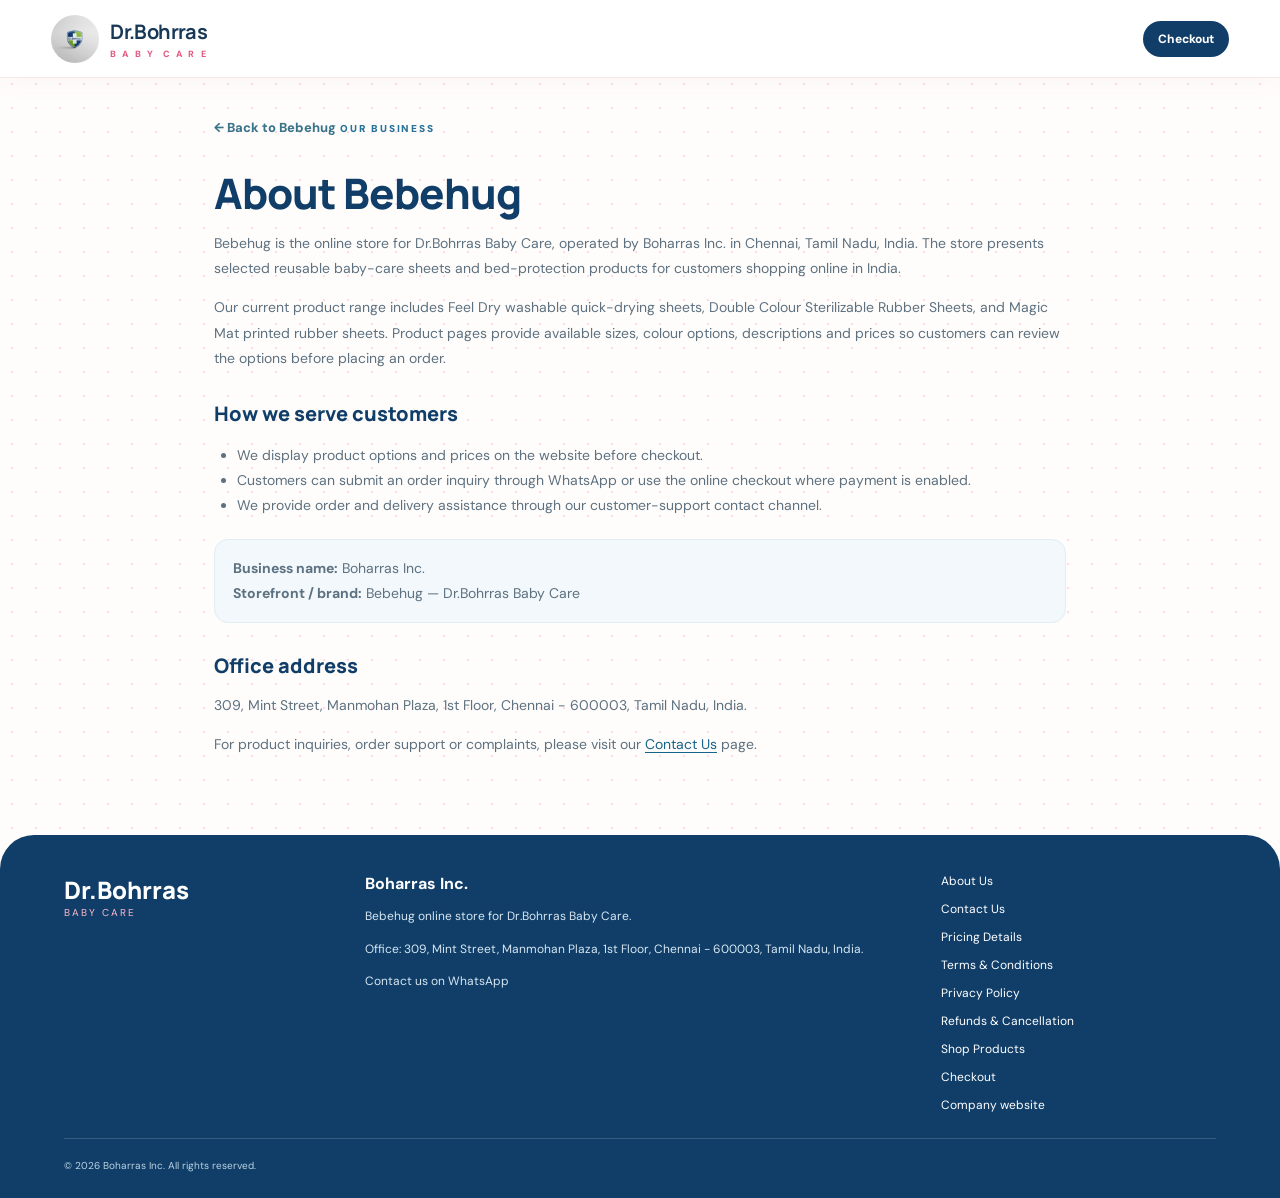
==== about-us.html @ 562676f5 "Add About Us page for Razorpay website review" ====
<!doctype html>
<html lang="en">
<head>
<meta charset="utf-8">
<meta name="viewport" content="width=device-width,initial-scale=1">
<meta name="description" content="Learn about Bebehug, the online store for Dr.Bohrras Baby Care operated by Boharras Inc. in Chennai, India.">
<title>About Us | Dr.Bohrras Baby Care</title>
<link rel="canonical" href="https://bebehug.com/about-us.html">
<link rel="stylesheet" href="styles.css">
<style>
.legal-page{max-width:980px!important;margin:0 auto!important;padding:38px clamp(18px,5vw,76px) 64px!important}
.legal-page h1{font:800 clamp(30px,4vw,42px)/1.12 Manrope,sans-serif;color:#103e68;letter-spacing:-1px;margin:12px 0 14px}
.legal-page h2{font:800 20px/1.3 Manrope,sans-serif;color:#103e68;margin:30px 0 10px}
.legal-page h3{font:700 16px/1.4 Manrope,sans-serif;color:#103e68;margin:22px 0 8px}
.legal-page p,.legal-page li{font-size:14px;line-height:1.8;color:#5d7180}
.legal-page ul,.legal-page ol{padding-left:23px}
.legal-page .legal-updated{font-size:12px;color:#748895;margin-bottom:25px}
.legal-page .legal-note{background:#f2f8fb;border:1px solid #e0eef4;border-radius:14px;padding:16px 18px;margin:20px 0}
.legal-page .legal-note p{margin:0}
.legal-page .legal-table-wrap{overflow-x:auto;margin:18px 0}
.legal-page table{border-collapse:collapse;width:100%;min-width:520px;font-size:13px}
.legal-page th,.legal-page td{border:1px solid #e1e9ee;padding:12px;text-align:left;vertical-align:top}
.legal-page th{background:#f1f8fb;color:#123d58;font-weight:800}
.legal-page a.inline-link{color:#16638b;text-decoration:underline;text-underline-offset:3px}
.legal-page .price{color:#103e68;font-weight:800;white-space:nowrap}
@media(max-width:760px){.legal-page{padding:28px 17px 44px!important}}
</style>
</head>
<body>
<header class="topbar">
  <a class="brand" href="index.html" aria-label="Bebehug home">
    <img class="brand-logo" src="assets/drbohrras-logo.png" alt="Dr.Bohrras logo" style="width:48px;height:48px;object-fit:contain;border-radius:50%;background:#fff">
    <span><strong>Dr.Bohrras</strong><small>B A B Y&nbsp; C A R E</small></span>
  </a>
  <a class="checkout-link" href="checkout.html">Checkout</a>
</header>
<main class="legal-page">
  <a class="back-link" href="index.html#shop">← Back to Bebehug</a>
  <span class="eyebrow">OUR BUSINESS</span>
<h1>About Bebehug</h1>
<p>Bebehug is the online store for Dr.Bohrras Baby Care, operated by Boharras Inc. in Chennai, Tamil Nadu, India. The store presents selected reusable baby-care sheets and bed-protection products for customers shopping online in India.</p>
<p>Our current product range includes Feel Dry washable quick-drying sheets, Double Colour Sterilizable Rubber Sheets, and Magic Mat printed rubber sheets. Product pages provide available sizes, colour options, descriptions and prices so customers can review the options before placing an order.</p>
<h2>How we serve customers</h2>
<ul>
<li>We display product options and prices on the website before checkout.</li>
<li>Customers can submit an order inquiry through WhatsApp or use the online checkout where payment is enabled.</li>
<li>We provide order and delivery assistance through our customer-support contact channel.</li>
</ul>
<div class="legal-note"><p><strong>Business name:</strong> Boharras Inc. <br><strong>Storefront / brand:</strong> Bebehug — Dr.Bohrras Baby Care</p></div>
<h2>Office address</h2>
<p>309, Mint Street, Manmohan Plaza, 1st Floor, Chennai - 600003, Tamil Nadu, India.</p>
<p>For product inquiries, order support or complaints, please visit our <a class="inline-link" href="contact-us.html">Contact Us</a> page.</p>
</main>
<footer>
  <div class="footer-brand"><strong>Dr.Bohrras</strong><span>Baby Care</span></div>
  <div>
    <b>Boharras Inc.</b>
    <p>Bebehug online store for Dr.Bohrras Baby Care.</p>
    <p>Office: 309, Mint Street, Manmohan Plaza, 1st Floor, Chennai - 600003, Tamil Nadu, India.</p>
    <p><a href="https://wa.me/919840017107" target="_blank" rel="noopener noreferrer">Contact us on WhatsApp</a></p>
  </div>
  <div class="footer-links">
    <a href="about-us.html">About Us</a>
<a href="contact-us.html">Contact Us</a>
<a href="pricing.html">Pricing Details</a>
<a href="terms-and-conditions.html">Terms &amp; Conditions</a>
<a href="privacy-policy.html">Privacy Policy</a>
<a href="refund-cancellation-policy.html">Refunds &amp; Cancellation</a>
<a href="index.html#shop">Shop Products</a>
<a href="checkout.html">Checkout</a>
    <a href="https://www.medical-disposable.com/" target="_blank" rel="noopener noreferrer">Company website</a>
  </div>
  <p class="copyright">© 2026 Boharras Inc. All rights reserved.</p>
</footer>
</body>
</html>
---- styles.css ----
@import url('https://fonts.googleapis.com/css2?family=DM+Sans:wght@400;500;600;700&family=Manrope:wght@400;500;600;700;800&display=swap');
:root{--navy:#123d58;--blue:#dff1f8;--blue2:#bfe4f1;--coral:#f3b7b0;--cream:#fff8ef;--ink:#193342;--muted:#647780;--line:#e4ebee;--white:#fff}
*{box-sizing:border-box}html{scroll-behavior:smooth}body{margin:0;color:var(--ink);font-family:"DM Sans",sans-serif;background:#fff}a{color:inherit;text-decoration:none}.topbar{height:78px;padding:0 clamp(18px,5vw,76px);display:flex;align-items:center;justify-content:space-between;border-bottom:1px solid #eaf0f2;background:#fff;position:sticky;top:0;z-index:5}.brand{display:flex;gap:10px;align-items:center}.brand-mark{width:42px;height:42px;border-radius:14px;background:var(--navy);color:white;display:grid;place-items:center;font-family:Manrope;font-weight:800}.brand strong,.brand small{display:block}.brand strong{font-family:Manrope;font-size:18px}.brand small{font-size:11px;letter-spacing:2px;text-transform:uppercase;color:var(--muted)}nav{display:flex;gap:30px;font-size:14px;color:#435b67}.cart-button{border:1px solid #d7e3e8;background:white;padding:10px 16px;border-radius:24px;color:var(--navy);font-weight:700;cursor:pointer}.cart-button span{background:var(--navy);color:#fff;border-radius:20px;padding:3px 7px;margin-left:5px}.hero{background:linear-gradient(120deg,#edf8fb 0%,#d9eff7 58%,#f8e5df 100%);padding:55px clamp(20px,7vw,100px) 44px;display:grid;grid-template-columns:1fr 1fr;align-items:center;gap:30px;min-height:475px;overflow:hidden}.eyebrow{font-size:11px;letter-spacing:2px;font-weight:800;color:#39738a}.hero h1{font:800 clamp(36px,4.5vw,60px)/1.08 Manrope;margin:18px 0;color:#153f56;letter-spacing:-2px}.hero h1 em{font-style:normal;color:#d77e7a}.hero-copy>p{font-size:16px;line-height:1.7;max-width:480px;color:#4d6875}.primary-btn{display:inline-flex;align-items:center;justify-content:center;gap:24px;background:var(--navy);color:white;padding:15px 20px;border-radius:7px;font-weight:700;border:0;cursor:pointer}.primary-btn span{font-size:20px}.hero-notes{display:flex;gap:18px;margin-top:25px;font-size:12px;color:#3f6879}.hero-art{height:350px;display:flex;align-items:center;justify-content:center}.hero-art img{width:100%;height:100%;object-fit:contain;mix-blend-mode:multiply;filter:drop-shadow(0 15px 25px #174d5c1a)}.trust-strip{display:grid;grid-template-columns:repeat(3,1fr);padding:23px clamp(20px,7vw,100px);border-bottom:1px solid var(--line);gap:20px}.trust-strip div{display:flex;flex-direction:column;gap:4px}.trust-strip b{font:700 14px Manrope}.trust-strip span{font-size:12px;color:var(--muted)}main{padding:72px clamp(18px,5vw,76px)}.section-heading{display:flex;justify-content:space-between;align-items:end;margin-bottom:28px;gap:20px}.section-heading h2,.why-panel h2{font:800 clamp(28px,3vw,38px) Manrope;letter-spacing:-1px;margin:8px 0 0;color:var(--navy)}.section-heading>p{max-width:330px;color:var(--muted);font-size:13px;line-height:1.6}.product-grid{display:grid;grid-template-columns:repeat(3,minmax(0,1fr));gap:22px}.product-card{border:1px solid var(--line);border-radius:14px;overflow:hidden;background:#fff;transition:transform .2s,box-shadow .2s}.product-card:hover{transform:translateY(-3px);box-shadow:0 12px 35px #163f5612}.product-image{height:245px;display:flex;align-items:center;justify-content:center;padding:18px}.product-image img{width:100%;height:100%;object-fit:contain;mix-blend-mode:multiply}.blue-bg{background:#e6f4f8}.peach-bg{background:#fff0e8}.cream-bg{background:#f7f2e7}.product-info{padding:20px}.product-tag{display:inline-block;background:#eef7f8;color:#31718a;border-radius:20px;padding:6px 9px;font-size:10px;font-weight:800;letter-spacing:.3px}.product-info h3{font:800 20px Manrope;margin:13px 0 7px;color:var(--navy)}.product-desc{font-size:13px;line-height:1.55;color:var(--muted);min-height:40px}.product-info label{display:block;font-size:11px;font-weight:700;color:#4b6570;margin:15px 0 6px}.product-info select{width:100%;padding:11px;border:1px solid #dce6e9;border-radius:7px;background:#fff;color:var(--ink);font:13px "DM Sans"}.price-row{margin:16px 0;display:flex;flex-direction:column;gap:4px}.price{font:800 18px Manrope;color:var(--navy)}.muted{font-size:11px;color:var(--muted);line-height:1.5}.add-btn{width:100%;border:1px solid var(--navy);border-radius:7px;background:#fff;color:var(--navy);padding:12px;font-weight:800;cursor:pointer}.add-btn:hover{background:var(--navy);color:white}.why-panel{margin:0 clamp(18px,5vw,76px) 70px;padding:38px;background:#f5fafb;border-radius:18px;display:grid;grid-template-columns:1fr 1fr;align-items:center;gap:28px}.why-panel p{max-width:450px;line-height:1.7;font-size:14px;color:var(--muted)}.mini-gallery{display:flex;gap:14px;height:180px}.mini-gallery img{width:50%;object-fit:contain;background:#fff;border-radius:10px;padding:10px}footer{padding:35px clamp(20px,5vw,76px);background:#153e54;color:#fff;display:grid;grid-template-columns:1fr 2fr 1fr;gap:25px;align-items:start}footer p{font-size:12px;line-height:1.6;color:#d4e3e9}.footer-brand strong,.footer-brand span{display:block}.footer-brand strong{font:800 22px Manrope}.footer-brand span{font-size:11px;letter-spacing:2px;text-transform:uppercase;color:#b9d8e4}.footer-links{display:flex;flex-direction:column;gap:12px;font-size:12px}.copyright{grid-column:1/-1;border-top:1px solid #ffffff2a;padding-top:18px;margin:0}.drawer-backdrop{display:none;position:fixed;inset:0;background:#102a3880;z-index:8}.cart-drawer{position:fixed;right:0;top:0;bottom:0;width:min(440px,100%);background:white;z-index:9;transform:translateX(105%);transition:transform .25s;display:flex;flex-direction:column;padding:24px}.cart-drawer.open{transform:translateX(0)}.drawer-backdrop.open{display:block}.drawer-head{display:flex;align-items:center;justify-content:space-between;border-bottom:1px solid var(--line);padding-bottom:15px}.drawer-head h2{font:800 24px Manrope;margin:0}.drawer-head button{border:0;background:transparent;font-size:22px;cursor:pointer}.cart-items{flex:1;overflow:auto;padding:15px 0}.empty-cart{color:var(--muted);font-size:14px}.cart-line{padding:13px 0;border-bottom:1px solid var(--line);display:grid;grid-template-columns:1fr auto;gap:5px}.cart-line b{font-size:13px}.cart-line small{display:block;color:var(--muted);font-size:11px;margin-top:5px}.remove-item{border:0;background:transparent;color:#a24d4d;cursor:pointer}.cart-bottom{border-top:1px solid var(--line);padding-top:15px}.cart-total{display:flex;justify-content:space-between;gap:10px;font-size:13px;margin-bottom:12px}.cart-total strong{color:var(--navy)}.full{width:100%;margin-top:12px}
@media(max-width:850px){.hero{grid-template-columns:1fr;gap:5px;padding-top:38px}.hero-art{height:260px}.product-grid{grid-template-columns:repeat(2,minmax(0,1fr))}.section-heading{align-items:start;flex-direction:column}.why-panel{grid-template-columns:1fr}.trust-strip{padding-top:18px;padding-bottom:18px}}@media(max-width:560px){.topbar{height:66px;padding:0 14px}nav{display:none}.brand strong{font-size:16px}.hero{padding:35px 20px 25px}.hero h1{font-size:39px}.hero-art{height:220px}.hero-notes{flex-wrap:wrap}.trust-strip{grid-template-columns:1fr;gap:13px}.trust-strip div{border-bottom:1px solid var(--line);padding-bottom:10px}.trust-strip div:last-child{border:0;padding-bottom:0}main{padding:48px 15px}.product-grid{grid-template-columns:1fr;gap:18px}.product-image{height:240px}.product-info{padding:18px}.why-panel{margin:0 15px 45px;padding:24px}.mini-gallery{height:140px}footer{grid-template-columns:1fr;gap:16px}.copyright{grid-column:auto}}

.magic-pair{gap:8px}.magic-pair img{width:50%;height:100%;object-fit:contain;mix-blend-mode:multiply}

/* Dr.Bohrras Baby Care — playful, premium pastel refresh */
:root{--navy:#103e68;--blue:#e3f6ff;--blue2:#bde9f8;--coral:#ff5c86;--cream:#fff7e9;--ink:#183858;--muted:#657a8d;--line:#f0e8e4;--white:#fff;--pink:#fff0f5;--mint:#e9f7ed;--yellow:#fff4c9;--lilac:#f1ecff}
body{background:#fffdfb;color:var(--ink);font-family:"DM Sans",sans-serif;background-image:radial-gradient(#ffdae4 1px,transparent 1px);background-size:24px 24px;background-attachment:fixed}
.topbar{height:78px;padding:0 clamp(16px,4vw,62px);border-bottom:1px solid #f7e9e9;background:rgba(255,255,255,.94);backdrop-filter:blur(14px);box-shadow:0 5px 24px #6d47640a}
.brand{gap:11px}.brand-mark{width:47px;height:47px;border-radius:50% 50% 45% 50%;background:#e4f6ff;color:var(--navy);border:2px solid #bfe8f7;font-size:27px;box-shadow:0 4px 0 #d5edf5}.brand strong{font-size:20px;letter-spacing:-.6px}.brand small{font-size:9px;letter-spacing:2.1px;color:#e45a81;font-weight:800;margin-top:3px}
nav{gap:clamp(12px,2.1vw,28px);font-size:12px;font-weight:700;color:#254c6e}nav a{position:relative;transition:color .2s}nav a:hover{color:#ec527c}nav a:after{content:"";height:3px;width:0;position:absolute;left:0;bottom:-10px;border-radius:10px;background:#ff7394;transition:width .2s}nav a:hover:after{width:100%}.cart-button{border:1px solid #f4d6e0;background:#fff5f8;padding:10px 14px;border-radius:24px;color:var(--navy);font-size:12px;box-shadow:0 5px 12px #e87d9b12}.cart-button span#cart-count{background:#ff5c86;color:#fff}.cart-icon{background:#fff;border-radius:50%;padding:4px;margin-right:3px}
.hero{position:relative;isolation:isolate;grid-template-columns:.92fr 1.08fr;gap:0;min-height:480px;padding:44px clamp(20px,5.5vw,82px) 35px;background:linear-gradient(110deg,#fff9ee 0%,#fff7ef 45%,#e7f8ff 100%);overflow:hidden;border-radius:0 0 42px 42px}.hero:before{content:"";position:absolute;width:440px;height:440px;border-radius:50%;background:#ffdfeb;right:-110px;top:-175px;z-index:-1;opacity:.72}.hero:after{content:"";position:absolute;width:280px;height:280px;border-radius:50%;background:#d7f4ff;left:-100px;bottom:-160px;z-index:-1}.hero-copy{position:relative;z-index:2;padding:10px 0 12px}.eyebrow{font-size:10px;letter-spacing:1.8px;font-weight:900;color:#26729a}.sparkle{color:#ffb82e;font-size:17px;margin-right:6px}.hero h1{font:800 clamp(38px,4.5vw,65px)/.99 Manrope,sans-serif;margin:20px 0 17px;color:#103e68;letter-spacing:-2.7px}.hero h1 em{font-style:normal;color:#f25483;position:relative}.hero-copy>p{font-size:15px;line-height:1.8;max-width:440px;color:#42627c}.primary-btn{background:linear-gradient(105deg,#ff5f88,#f0477a);color:white;padding:14px 21px;border-radius:30px;font-size:13px;box-shadow:0 9px 18px #f2548330;transition:transform .2s,box-shadow .2s}.primary-btn:hover{transform:translateY(-2px);box-shadow:0 12px 24px #f2548340}.primary-btn span{font-size:19px}.hero-notes{gap:18px;margin-top:23px;font-size:11px;color:#4b7189;font-weight:700}.hero-notes span{background:#ffffffb8;border:1px solid #f5e4e8;padding:8px 11px;border-radius:20px}.hero-art{height:380px;position:relative;align-self:end;overflow:visible}.hero-art img{width:115%;height:115%;object-fit:cover;object-position:center center;border-radius:42% 48% 25% 40%;mix-blend-mode:multiply;filter:drop-shadow(0 12px 22px #184c5c12);transform:translate(-2%,2%)}.hero-sticker{position:absolute;right:clamp(20px,5vw,70px);top:34px;z-index:3;background:#fff;border:2px dashed #ff8eab;border-radius:50%;width:104px;height:104px;display:flex;flex-direction:column;align-items:center;justify-content:center;text-align:center;transform:rotate(9deg);box-shadow:0 7px 20px #e879961c;color:#466b82;font-size:9px;line-height:1.4}.hero-sticker strong{font:800 13px Manrope;color:#ec4f7d}.hero-doodle{position:absolute;color:#ff8eab;pointer-events:none}.doodle-heart{font-size:36px;left:-20px;bottom:5px;transform:rotate(-16deg)}.doodle-star{font-size:35px;right:5%;top:8px;color:#ffc344}
.trust-strip{position:relative;z-index:2;margin:-1px clamp(12px,3vw,40px) 0;padding:20px clamp(16px,3vw,36px);grid-template-columns:repeat(4,minmax(0,1fr));gap:12px;background:#fff;border:1px solid #f8e9df;border-radius:28px;box-shadow:0 12px 30px #d69bad12}.trust-item{display:flex;align-items:center;gap:11px;min-width:0}.trust-icon{width:48px;height:48px;flex:0 0 48px;display:grid;place-items:center;border-radius:50%;font-size:24px;font-weight:800}.blue-icon{background:#e5f7ff;color:#1596c9}.pink-icon{background:#fff0f5;color:#f15a87}.green-icon{background:#eaf8ec;color:#37956a}.lilac-icon{background:#f1edff;color:#8062ca}.trust-item b,.trust-item small{display:block}.trust-item b{font:800 12px Manrope;color:#174a72}.trust-item small{font-size:10px;line-height:1.45;color:#718294;margin-top:4px}
main{padding:74px clamp(16px,4vw,62px) 68px}.section-heading{align-items:end;margin-bottom:30px}.section-heading h2,.why-panel h2{font:800 clamp(27px,3vw,40px)/1.13 Manrope;letter-spacing:-1.4px;margin:9px 0 0;color:#103e68}.heading-heart{color:#ff638c;font-size:.9em}.section-heading>p{font-size:12px}.product-grid{gap:22px}.product-card{border:1px solid #f3e8e8;border-radius:24px;box-shadow:0 8px 25px #193f5610;transition:transform .25s,box-shadow .25s;position:relative}.product-card:before{content:"";position:absolute;inset:0 0 auto;height:5px;z-index:1;background:#f5a5bd}.rubber-card:before{background:#78cde9}.magic-card:before{background:#b9a6ef}.product-card:hover{transform:translateY(-7px) rotate(-.25deg);box-shadow:0 18px 42px #193f561b}.product-image{height:255px;padding:20px}.cream-bg{background:linear-gradient(135deg,#fff8e8,#fff0f3)}.blue-bg{background:linear-gradient(135deg,#e5f8ff,#eaf2ff)}.peach-bg{background:linear-gradient(135deg,#fff0f5,#f3edff)}.product-image img{transition:transform .3s}.product-card:hover .product-image img{transform:scale(1.035)}.product-info{padding:22px 22px 24px}.product-tag{background:#fff0f5;color:#c74470;border-radius:18px;padding:7px 11px;font-size:9px;letter-spacing:.6px;text-transform:uppercase}.rubber-card .product-tag{background:#e8f7ff;color:#22749a}.magic-card .product-tag{background:#f2edff;color:#7157b3}.product-info h3{font:800 19px/1.25 Manrope;margin:13px 0 8px;color:#103e68;letter-spacing:-.45px}.product-desc{font-size:12px;line-height:1.7;color:#657b8d;min-height:61px}.product-info label{font-size:10px;letter-spacing:.3px;text-transform:uppercase;color:#47687e;margin:13px 0 6px}.product-info select{padding:12px;border:1px solid #e7e7ed;border-radius:12px;background:#fffdfd;color:#183858;font-size:12px;outline:none;transition:border .2s,box-shadow .2s}.product-info select:focus{border-color:#ff8eab;box-shadow:0 0 0 3px #ff8eab24}.price-row{margin:17px 0 15px;flex-direction:row;align-items:baseline;justify-content:space-between;gap:8px}.price{font:800 23px Manrope;color:#103e68}.price-row .muted{font-size:9px;text-align:right}.add-btn{border:0;border-radius:25px;background:#103e68;color:white;padding:13px;font-size:12px;box-shadow:0 6px 13px #103e681c;transition:background .2s,transform .2s}.add-btn:hover{background:#f25483;color:#fff;transform:translateY(-1px)}
.why-panel{margin:0 clamp(14px,4vw,62px) 70px;padding:clamp(24px,4vw,45px);background:linear-gradient(115deg,#f1fbff 0%,#fff5f8 100%);border:1px solid #e9f2f3;border-radius:32px;grid-template-columns:1fr 1fr;overflow:hidden;position:relative}.why-panel:after{content:"✿";position:absolute;right:43%;top:-22px;font-size:80px;color:#ffcada;opacity:.8;transform:rotate(20deg)}.why-panel h2{max-width:470px}.why-panel p{max-width:460px;font-size:13px;line-height:1.8;color:#60778b}.text-link{display:inline-flex;gap:14px;align-items:center;color:#e94e7b;font-weight:800;font-size:12px;margin-top:5px}.text-link span{font-size:20px}.promise-pills{display:flex;flex-wrap:wrap;gap:8px;margin-top:23px}.promise-pills span{font-size:10px;font-weight:700;background:#fff;border:1px solid #f4e5eb;padding:9px 12px;border-radius:20px;color:#44677d}.mini-gallery{position:relative;height:240px;align-items:center;justify-content:center}.mini-gallery img{width:42%;height:78%;object-fit:contain;background:#fff;border-radius:25px;padding:14px;box-shadow:0 12px 28px #173d5716;transform:rotate(-6deg);z-index:1}.mini-gallery img:nth-child(2){transform:rotate(7deg) translateY(12px);margin-left:-12px}.gallery-note{position:absolute;bottom:0;right:0;background:#fff3c9;color:#6b5970;border-radius:50%;width:115px;height:115px;display:grid;place-content:center;text-align:center;font-size:10px;line-height:1.6;transform:rotate(8deg);box-shadow:0 8px 20px #a98a2c12}.gallery-note b{font:800 12px Manrope;color:#d34f7a}
footer{background:#103e68;border-radius:34px 34px 0 0;padding:38px clamp(18px,5vw,76px) 24px;grid-template-columns:1fr 2fr 1fr;gap:25px}footer p{font-size:12px;line-height:1.7;color:#d6e7f2}.footer-brand strong{font:800 24px Manrope}.footer-brand span{font-size:10px;letter-spacing:2px;color:#ffb9cb}.footer-links a:hover{color:#ffb9cb}.copyright{font-size:10px;color:#bcd3e2}
.cart-drawer{border-radius:24px 0 0 24px;box-shadow:-12px 0 50px #14344c20}.drawer-head h2{color:#103e68}.cart-line{padding:16px 0}.cart-line b{color:#103e68}.remove-item{font-size:11px}.cart-total strong{font:800 17px Manrope}.full{width:100%}
@media(max-width:1050px){nav{gap:13px}nav a{font-size:11px}.hero{grid-template-columns:1fr 1fr;padding-left:30px;padding-right:30px}.hero h1{font-size:clamp(37px,4.5vw,52px)}.hero-art{height:330px}.trust-strip{grid-template-columns:repeat(2,minmax(0,1fr));row-gap:18px}.product-info{padding:18px}.product-info h3{font-size:17px}}
@media(max-width:760px){.topbar{height:70px;padding:0 16px}.brand-mark{width:41px;height:41px}.brand strong{font-size:17px}nav{display:none}.hero{grid-template-columns:1fr;padding:33px 22px 18px;min-height:0;border-radius:0 0 28px 28px}.hero-copy{padding:0}.hero h1{font-size:clamp(43px,10vw,58px);letter-spacing:-2px;margin:16px 0}.hero-copy>p{font-size:13px;max-width:500px}.hero-art{height:265px;margin-top:0;overflow:hidden;border-radius:32px}.hero-art img{width:100%;height:100%;transform:none;object-fit:cover;object-position:center 42%;border-radius:32px}.hero-sticker{width:82px;height:82px;right:18px;top:auto;bottom:210px;font-size:8px}.hero-sticker strong{font-size:11px}.hero-doodle{display:none}.trust-strip{margin:12px 12px 0;border-radius:22px;padding:17px;gap:15px}.trust-icon{width:40px;height:40px;flex-basis:40px;font-size:20px}.trust-item b{font-size:11px}.trust-item small{font-size:9px}main{padding:50px 15px}.section-heading{gap:8px}.section-heading h2{font-size:29px}.section-heading>p{margin:0}.product-grid{grid-template-columns:1fr;gap:20px;max-width:500px;margin:auto}.product-card{border-radius:22px}.product-image{height:245px}.product-info{padding:20px 20px 22px}.product-info h3{font-size:20px}.product-desc{min-height:0}.why-panel{grid-template-columns:1fr;margin:0 14px 45px;padding:24px;border-radius:25px}.why-panel:after{right:10%;top:42%}.mini-gallery{height:205px;margin-top:8px}.gallery-note{width:95px;height:95px;font-size:9px}.gallery-note b{font-size:10px}footer{grid-template-columns:1fr;gap:14px;border-radius:25px 25px 0 0}.copyright{grid-column:auto}}
@media(max-width:390px){.hero h1{font-size:39px}.hero-notes{gap:7px}.hero-notes span{font-size:9px;padding:7px 9px}.trust-strip{grid-template-columns:1fr}.trust-item{padding:0 2px}.hero-art{height:220px}.cart-button{padding:8px 10px}.cart-icon{display:none}}

/* Product detail, checkout and inquiry enhancements */
.detail-btn{display:flex;align-items:center;justify-content:center;width:100%;margin:10px 0;padding:12px 15px;border:1px solid #f1b8c9;border-radius:24px;color:#b63e6a;font-size:12px;font-weight:800;background:#fff7fa;text-align:center}.detail-btn:hover{background:#ffedf3}.checkout-link{display:inline-flex;align-items:center;justify-content:center;border-radius:24px;padding:10px 15px;background:#103e68;color:white;font-size:12px;font-weight:800}.detail-main,.checkout-main{padding:40px clamp(18px,5vw,76px) 70px;max-width:1240px;margin:auto}.back-link{display:inline-block;margin-bottom:22px;color:#39738a;font-size:13px;font-weight:800}.detail-layout{display:grid;grid-template-columns:1.05fr 1fr;gap:clamp(28px,5vw,70px);align-items:center}.detail-visual{background:linear-gradient(135deg,#fff3f6,#e9f8ff);border-radius:28px;padding:30px;min-height:440px;display:flex;align-items:center;justify-content:center;flex-direction:column}.detail-visual>img{width:100%;height:360px;object-fit:contain;mix-blend-mode:multiply}.detail-copy h1{font:800 clamp(30px,4vw,46px)/1.1 Manrope;color:#103e68;letter-spacing:-1.5px;margin:18px 0}.detail-description{font-size:14px;line-height:1.8;color:#657b8d}.detail-copy label{display:block;margin:18px 0 7px;font-size:11px;font-weight:800;text-transform:uppercase;color:#47687e}.detail-copy select,.checkout-panel input,.checkout-panel textarea{width:100%;padding:13px;border:1px solid #e1e7ed;border-radius:12px;background:white;font:14px 'DM Sans',sans-serif;color:#183858}.fixed-colour{background:#eaf7fb;padding:13px;border-radius:12px;color:#245d79;font-size:13px}.detail-price{font:800 32px Manrope;color:#103e68;margin:22px 0 8px}.detail-copy .add-btn{margin-top:18px;padding:15px}.detail-highlights{display:flex;gap:8px;flex-wrap:wrap;margin-top:22px}.detail-highlights span{background:#f5f9fa;border-radius:20px;padding:9px 12px;font-size:10px;color:#49697c}.detail-thumbs{display:flex;gap:12px;width:100%;margin-top:15px}.detail-thumbs img{width:50%;height:90px;object-fit:contain;background:#fff;border-radius:12px;padding:8px}.checkout-label{font-size:11px;color:#647b8b}.checkout-layout{display:grid;grid-template-columns:1fr 1fr;gap:22px;align-items:start}.checkout-panel{padding:25px;border:1px solid #f1e4e8;border-radius:22px;background:#fff;box-shadow:0 8px 30px #193f560b}.checkout-panel h3{font:800 20px Manrope;color:#103e68;margin:0 0 20px}.checkout-panel label{display:block;font-size:11px;font-weight:800;color:#47687e;margin:14px 0 6px}.checkout-panel textarea{resize:vertical}.checkout-item{display:grid;grid-template-columns:1fr auto auto;gap:12px;align-items:center;padding:14px 0;border-bottom:1px solid #edf0f2}.checkout-item b{font-size:12px;color:#183858}.checkout-item small{display:block;font-size:11px;color:#708391;margin-top:5px}.checkout-item strong{font-size:13px;color:#103e68}.checkout-item button{border:0;background:#fff0f4;color:#b63e6a;border-radius:50%;width:28px;height:28px;font-size:20px;cursor:pointer}.checkout-total{display:flex;justify-content:space-between;padding:18px 0;font-size:14px}.checkout-total strong{font:800 20px Manrope;color:#103e68}.payment-heading{margin-top:28px!important}.payment-note{background:#fff8e9;border:1px solid #f7e6b8;border-radius:14px;padding:15px;margin-bottom:15px}.payment-note b{font-size:13px;color:#765c18}.payment-note p{font-size:12px;line-height:1.65;color:#776b4c;margin-bottom:0}.add-btn:disabled{opacity:.55;cursor:not-allowed}.whatsapp-float{position:fixed;right:20px;bottom:20px;z-index:7;background:#1d9e60;color:#fff;border-radius:30px;padding:13px 18px;box-shadow:0 8px 25px #164b322c;font-weight:800;font-size:13px;display:flex;align-items:center;gap:8px}.contact-placeholder{font-size:11px!important;color:#ffd6e1!important}.footer-links .contact-placeholder{line-height:1.5;max-width:220px}.detail-copy .muted{font-size:11px}.checkout-panel .full{margin-top:12px}.checkout-panel .primary-btn{font:800 13px 'DM Sans',sans-serif}.checkout-main .section-heading{margin-bottom:25px}@media(max-width:760px){.detail-layout,.checkout-layout{grid-template-columns:1fr}.detail-main,.checkout-main{padding:28px 16px 45px}.detail-visual{min-height:300px;padding:20px}.detail-visual>img{height:280px}.detail-copy h1{font-size:32px}.checkout-panel{padding:19px}.whatsapp-float{right:12px;bottom:12px;padding:12px 15px}.topbar .checkout-link{font-size:10px;padding:9px 11px}}

/* Bebehug update: galleries, shield logo and policies */
.brand-logo{width:48px;height:48px;object-fit:contain;flex:0 0 auto}.topbar nav{display:none!important}.detail-thumbs{flex-wrap:wrap;justify-content:center}.detail-thumbs img{max-width:30%;height:76px;object-fit:contain}.footer-policies{grid-column:1/-1}.footer-policies p{color:#d6e7f2;line-height:1.7;font-size:12px}.footer-policies h3{color:#fff;font-size:14px}@media(max-width:760px){.detail-thumbs img{max-width:28%;height:68px}}

/* Cart quantity controls */
.cart-line{align-items:start}
.cart-line-info{min-width:0}
.cart-line-actions{display:flex;flex-direction:column;align-items:flex-end;gap:9px}
.quantity-control{display:inline-flex;align-items:center;justify-content:center;gap:0;border:1px solid #dbe5e9;border-radius:22px;overflow:hidden;background:#fff;min-height:34px}
.quantity-control button{width:34px;height:32px;border:0;background:#f5f9fa;color:#153f56;font-size:21px;line-height:1;cursor:pointer}
.quantity-control button:hover{background:#e5f1f4}
.quantity-control span{min-width:28px;text-align:center;font-size:13px;font-weight:800;color:#153f56}
.remove-item,.checkout-remove{font-size:12px;border:0;background:transparent;color:#a24d4d;cursor:pointer;padding:3px}
.checkout-item{display:flex;justify-content:space-between;align-items:center;gap:14px;padding:14px 0;border-bottom:1px solid var(--line)}
.checkout-item-info{display:flex;flex:1;min-width:0;flex-direction:column;gap:6px}
.checkout-item-info b{font-size:13px;color:var(--navy)}
.checkout-item-info small{font-size:11px;color:var(--muted)}
.checkout-item-info strong{font-size:13px;color:var(--navy)}
.checkout-item-actions{display:flex;flex-direction:column;align-items:flex-end;gap:8px}
@media(max-width:420px){.cart-drawer{padding:18px}.cart-line{grid-template-columns:minmax(0,1fr) auto}.quantity-control button{width:30px}.quantity-control span{min-width:24px}}

/* Hide the oversized Remove control on the checkout page. */
.checkout-remove{display:none!important}
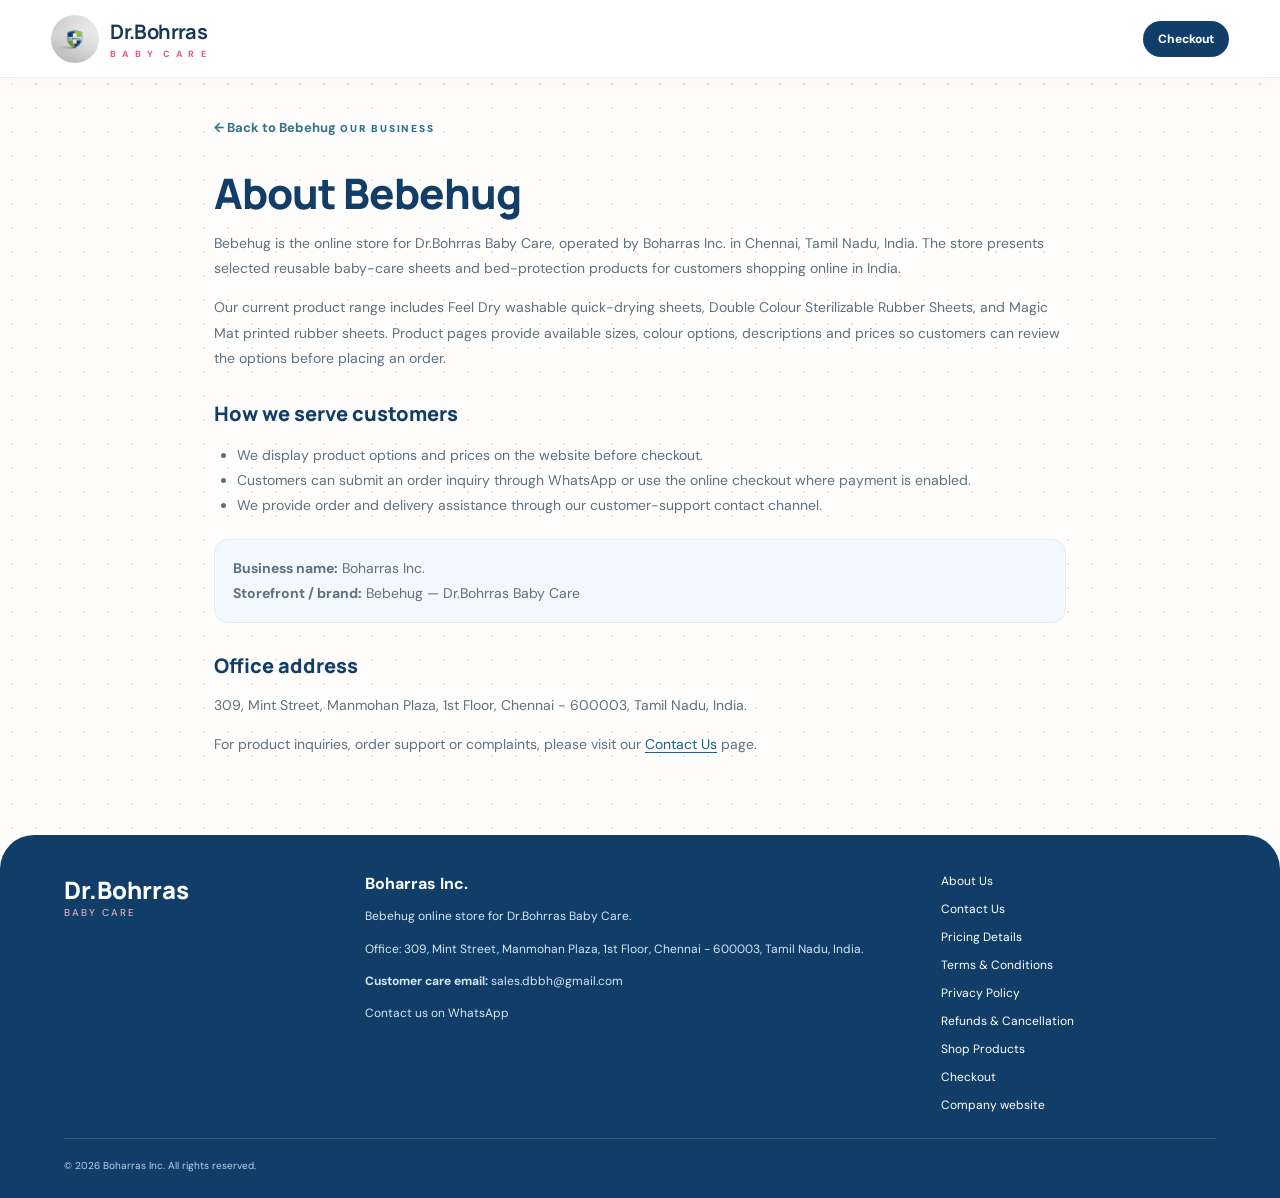
==== commit 174f42e2: "Add customer care email to website contact details" ====
--- a/about-us.html
+++ b/about-us.html
@@ -57,6 +57,7 @@
     <b>Boharras Inc.</b>
     <p>Bebehug online store for Dr.Bohrras Baby Care.</p>
     <p>Office: 309, Mint Street, Manmohan Plaza, 1st Floor, Chennai - 600003, Tamil Nadu, India.</p>
+    <p><strong>Customer care email:</strong> <a href="mailto:sales.dbbh@gmail.com">sales.dbbh@gmail.com</a></p>
     <p><a href="https://wa.me/919840017107" target="_blank" rel="noopener noreferrer">Contact us on WhatsApp</a></p>
   </div>
   <div class="footer-links">
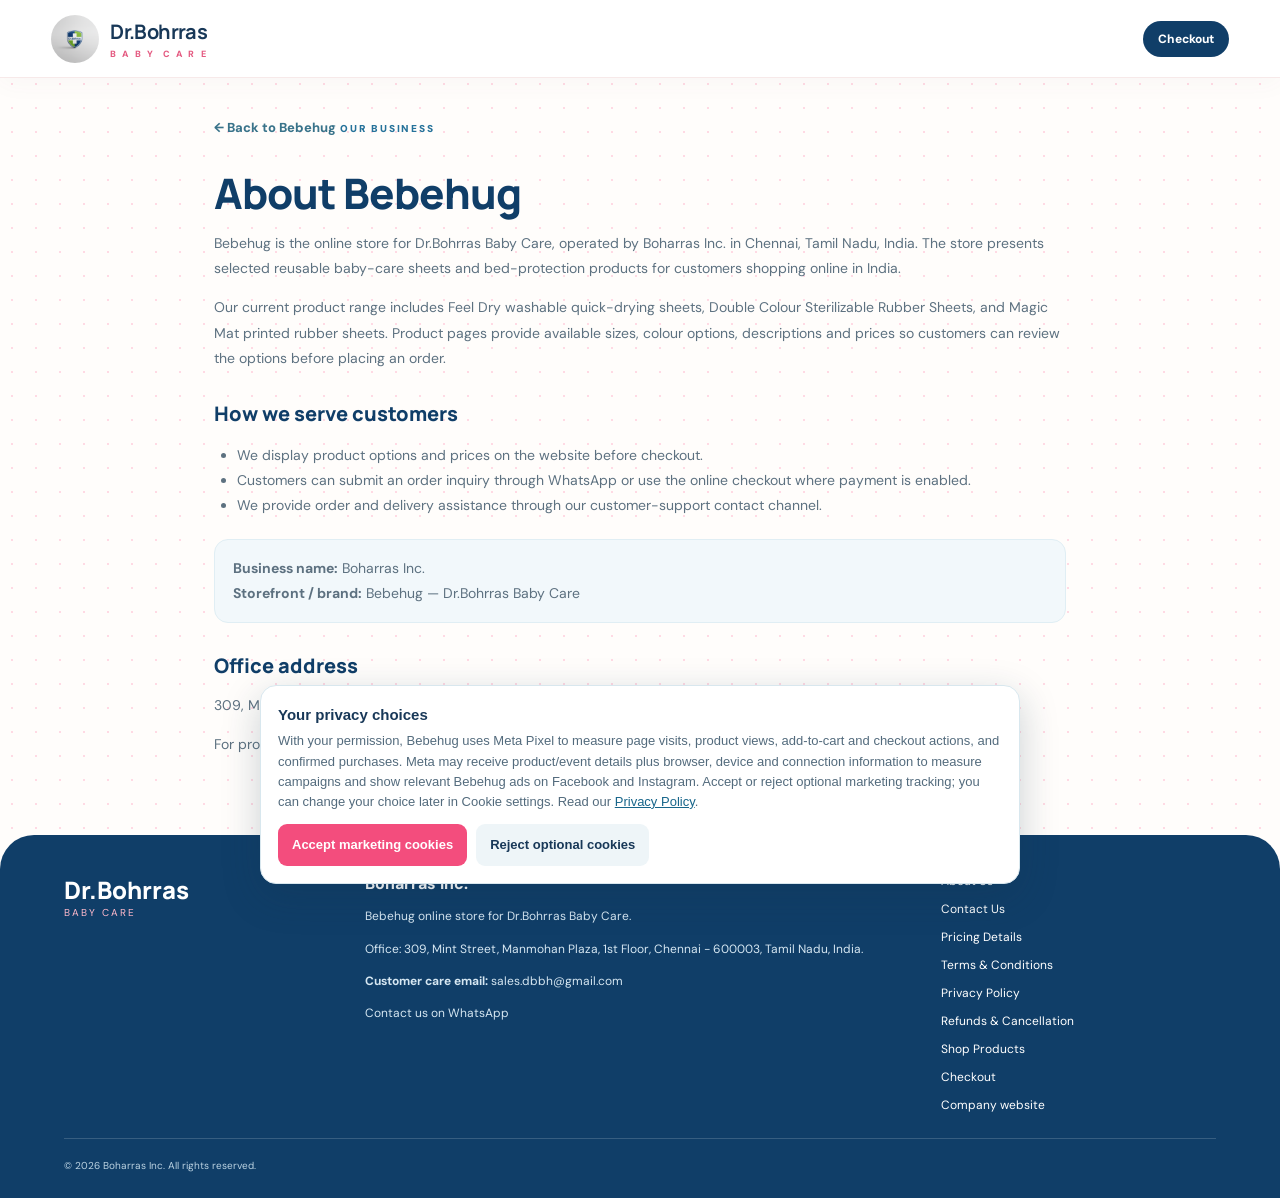
==== commit d47588b4: "Load consent-controlled Bebehug Meta Pixel" ====
--- a/about-us.html
+++ b/about-us.html
@@ -25,6 +25,7 @@
 .legal-page .price{color:#103e68;font-weight:800;white-space:nowrap}
 @media(max-width:760px){.legal-page{padding:28px 17px 44px!important}}
 </style>
+<script defer src="meta-pixel.js?v=20261119-consent2"></script>
 </head>
 <body>
 <header class="topbar">
--- a/styles.css
+++ b/styles.css
@@ -46,3 +46,241 @@
 
 /* Hide the oversized Remove control on the checkout page. */
 .checkout-remove{display:none!important}
+
+
+/* Bebehug all-in-one usability and visual polish */
+:root{--focus-ring:#2584b8}
+a:focus-visible,button:focus-visible,input:focus-visible,select:focus-visible,textarea:focus-visible,summary:focus-visible{outline:3px solid var(--focus-ring);outline-offset:3px}
+button,select,input,textarea{font:inherit}
+button,a,select{touch-action:manipulation}
+.home-nav{display:flex;align-items:center;gap:clamp(12px,1.8vw,24px);font-size:12px;font-weight:800;color:#254c6e}
+.home-nav a{white-space:nowrap;transition:color .18s}
+.home-nav a:hover{color:#ec527c}
+.product-info h3 a{color:inherit;text-decoration:none;text-underline-offset:4px}
+.product-info h3 a:hover{text-decoration:underline;text-decoration-color:#ff8daa}
+.product-info select,.product-info input[type=number]{min-height:44px;width:100%;border:1px solid #dce6ec;border-radius:12px;padding:11px 12px;background:#fff;color:#183858;font-size:14px}
+.product-info select:focus,.product-info input[type=number]:focus,.detail-copy select:focus,.detail-copy input:focus{outline:3px solid #ccecf8;outline-offset:1px;border-color:#7fc5dd}
+.product-info input[type=number]{max-width:140px}
+.product-card{height:100%;display:flex;flex-direction:column}
+.product-info{display:flex;flex:1;flex-direction:column}
+.product-info .detail-btn{margin-top:auto;margin-bottom:8px}
+.product-info .price-row{margin-bottom:14px}
+.product-info .add-btn{min-height:46px;background:#103e68;color:#fff;border-radius:24px;transition:transform .16s,background .16s}
+.product-info .add-btn:hover{background:#0b3153;transform:translateY(-1px)}
+.product-info .detail-btn{border-radius:24px;min-height:42px}
+.product-photo-thumbs .gallery-thumb{min-width:45px;min-height:45px}
+.product-photo-thumbs img{transition:border-color .16s,transform .16s}
+.product-photo-thumbs .gallery-thumb:hover img{transform:translateY(-1px);border-color:#b7dcea}
+.hero .primary-btn{border-radius:28px;background:#f34d7d;box-shadow:0 10px 22px #f34d7d23}
+.hero .primary-btn:hover{background:#df386a;transform:translateY(-1px)}
+.trust-item{background:rgba(255,255,255,.72);border:1px solid #f4e8e6;border-radius:17px;padding:14px;min-height:82px}
+.trust-item b{color:#103e68}
+.comparison-section{max-width:1240px;margin:10px auto 36px;padding:42px clamp(18px,5vw,76px) 30px}
+.comparison-heading,.faq-heading{text-align:center;max-width:760px;margin:0 auto 22px}
+.comparison-heading h2,.faq-heading h2{font:800 clamp(25px,3.2vw,36px)/1.15 Manrope,sans-serif;letter-spacing:-1px;color:#103e68;margin:9px 0 10px}
+.comparison-heading p,.faq-heading p{color:#657b8d;font-size:14px;line-height:1.75;margin:0}
+.comparison-table-wrap{overflow-x:auto;border:1px solid #e4edf1;border-radius:18px;background:#fff;box-shadow:0 9px 24px #163f5608}
+.comparison-table{width:100%;min-width:690px;border-collapse:separate;border-spacing:0;font-size:13px}
+.comparison-table th,.comparison-table td{padding:15px 16px;text-align:left;vertical-align:top;border-bottom:1px solid #eaf0f3;line-height:1.65}
+.comparison-table thead th{background:#f1f9fc;color:#103e68;font-weight:800;font-size:12px}
+.comparison-table tbody tr:last-child th,.comparison-table tbody tr:last-child td{border-bottom:0}
+.comparison-table tbody th{font-weight:800;color:#103e68;min-width:150px}
+.comparison-table a{color:#16638b;text-decoration:underline;text-underline-offset:3px}
+.comparison-table .table-action{white-space:nowrap;font-weight:800;text-decoration:none}
+.comparison-table tbody tr:hover{background:#fffafd}
+.comparison-footnote{color:#738795;font-size:11px;line-height:1.7;margin:12px 2px}
+.comparison-guide-link{display:inline-flex;align-items:center;gap:8px;font-size:13px;font-weight:800;color:#b63e6a;padding:11px 0}
+.seo-guide{background:linear-gradient(180deg,#fff 0%,#fffafa 100%)}
+.seo-guide .seo-guide-item{box-shadow:0 6px 18px #193f5607;transition:transform .18s,box-shadow .18s}
+.seo-guide .seo-guide-item:hover{transform:translateY(-2px);box-shadow:0 12px 24px #193f5610}
+.faq-section{max-width:1060px;margin:12px auto 60px;padding:35px clamp(18px,5vw,76px)}
+.faq-list{display:grid;grid-template-columns:1fr 1fr;gap:12px}
+.faq-list details{border:1px solid #e6eef1;background:#fff;border-radius:14px;padding:0 17px}
+.faq-list summary{cursor:pointer;list-style:none;padding:17px 26px 17px 0;font-weight:800;font-size:13px;color:#103e68;position:relative}
+.faq-list summary::-webkit-details-marker{display:none}
+.faq-list summary:after{content:"+";position:absolute;right:0;top:14px;color:#d94f7b;font-size:22px;font-weight:500}
+.faq-list details[open] summary:after{content:"−"}
+.faq-list details p{font-size:13px;line-height:1.75;color:#657b8d;margin:0 0 17px}
+.faq-list details a{color:#16638b;text-decoration:underline}
+.cart-toast{position:fixed;left:50%;bottom:22px;transform:translateX(-50%);z-index:10000;max-width:calc(100vw - 30px);padding:12px 18px;border-radius:24px;background:#123d58;color:#fff;font-size:13px;font-weight:800;box-shadow:0 9px 28px #123d5838}
+.cart-line-actions .quantity-control button:disabled{opacity:.35;cursor:not-allowed}
+.cart-line-actions .remove-item{width:auto;height:auto;border:0;background:transparent;color:#b34e63;font-size:12px;padding:4px 8px;border-radius:8px}
+.cart-line-actions .remove-item:hover{background:#fff0f3}
+.cart-line-actions .remove-item:focus-visible{outline:2px solid #2584b8}
+.detail-cart-count{display:inline-flex;align-items:center;justify-content:center;min-width:21px;height:21px;border-radius:50%;background:#ff5c86;color:#fff;margin-left:4px;padding:0 5px;font-size:11px}
+.detail-quantity-row{display:flex;align-items:center;justify-content:space-between;gap:18px;margin-top:20px}
+.detail-quantity-row label{margin:0!important}
+.detail-quantity-control{display:inline-flex;align-items:center;border:1px solid #dce6ec;border-radius:24px;overflow:hidden;background:#fff;min-height:42px}
+.detail-quantity-control button{border:0;background:#f2f8fb;width:42px;min-height:42px;cursor:pointer;font-size:22px;color:#103e68}
+.detail-quantity-control button:hover{background:#e2f3f9}
+.detail-quantity-control input{width:54px;min-height:42px;border:0!important;border-radius:0!important;text-align:center;padding:7px!important;font-weight:800;color:#103e68}
+.detail-quantity-control input:focus{outline:0!important;background:#f5fbfe}
+.detail-cart-status{padding:12px 14px;border:1px solid #bfe5d4;border-radius:12px;background:#f0fbf5;color:#176342;font-size:13px;line-height:1.6;margin:14px 0 6px}
+.detail-cart-actions{display:grid;grid-template-columns:1fr 1fr;gap:10px;margin-top:10px}
+.detail-cart-actions[hidden],.detail-cart-status[hidden]{display:none!important}
+.detail-cart-actions a{display:flex;justify-content:center;align-items:center;min-height:43px;text-align:center;border-radius:22px;padding:10px 12px;font-size:12px;font-weight:800}
+.detail-cart-actions .go-checkout{background:#103e68;color:#fff}
+.detail-cart-actions .continue-shopping{background:#fff5f8;border:1px solid #f3c9d6;color:#b63e6a}
+.related-products{max-width:1200px;margin:0 auto 48px;padding:8px clamp(18px,5vw,76px) 28px}
+.related-products h2{font:800 clamp(24px,3vw,31px)/1.2 Manrope;color:#103e68;margin:0 0 7px}
+.related-products>p{font-size:13px;color:#657b8d;line-height:1.7;margin:0 0 18px}
+.related-product-grid{display:grid;grid-template-columns:repeat(2,minmax(0,1fr));gap:16px}
+.related-product-card{display:grid;grid-template-columns:100px minmax(0,1fr);align-items:center;gap:16px;border:1px solid #e5edf1;border-radius:17px;padding:14px;background:#fff;transition:transform .18s,box-shadow .18s}
+.related-product-card:hover{transform:translateY(-2px);box-shadow:0 10px 24px #163f5610}
+.related-product-card img{width:100px;height:100px;object-fit:contain;background:#fff5f6;border-radius:12px}
+.related-product-card h3{font:800 15px/1.35 Manrope;color:#103e68;margin:0 0 6px}
+.related-product-card p{font-size:12px;color:#657b8d;line-height:1.6;margin:0 0 7px}
+.related-product-card a{font-size:12px;font-weight:800;color:#b63e6a;text-decoration:underline;text-underline-offset:3px}
+.detail-cart-actions a:hover,.related-product-card a:hover{filter:brightness(.94)}
+.checkout-label{font-size:12px;font-weight:700;color:#567185}
+.checkout-main .section-heading{margin-bottom:26px}
+.payment-note{background:#f2f8fb!important;border-color:#d7eaf2!important}
+.payment-note b{color:#103e68!important}
+.payment-note p{color:#536f81!important}
+.checkout-policy-links{background:#f8fbfd;border-radius:12px;padding:10px 13px}
+.checkout-panel .checkout-remove{display:inline-flex!important;align-items:center;justify-content:center;min-height:30px;width:auto;border-radius:8px;padding:5px 10px;font-size:11px;color:#a74458;background:#fff0f3;white-space:nowrap}
+.checkout-panel .checkout-remove:hover{background:#ffe0e8}
+@media(max-width:1050px){
+ .home-nav{gap:10px;font-size:11px}
+ .comparison-section{padding-top:34px}
+ .comparison-table th,.comparison-table td{padding:12px}
+}
+@media(max-width:760px){
+ .home-nav{display:none}
+ .topbar{gap:9px}
+ .trust-item{align-items:flex-start;flex-direction:row;gap:10px}
+ .comparison-section{padding:30px 15px 24px}
+ .faq-section{padding:22px 15px 34px;margin-bottom:35px}
+ .faq-list{grid-template-columns:1fr}
+ .related-products{padding:8px 15px 25px}
+ .related-product-grid{grid-template-columns:1fr}
+ .related-product-card{grid-template-columns:88px minmax(0,1fr);gap:12px;padding:11px}
+ .related-product-card img{width:88px;height:88px}
+ .detail-cart-actions{grid-template-columns:1fr}
+ .detail-quantity-row{align-items:center}
+ .cart-toast{bottom:84px}
+}
+@media(max-width:420px){
+ .cart-button{font-size:11px;padding:8px 10px}
+ .topbar .checkout-link{font-size:10px;padding:9px 10px}
+ .detail-quantity-control button{width:36px}
+ .detail-quantity-control input{width:45px}
+ .comparison-table{min-width:650px}
+}
+@media(prefers-reduced-motion:reduce){
+ *,*::before,*::after{scroll-behavior:auto!important;transition:none!important;animation:none!important}
+}
+
+
+/* Double Colour Rubber Sheet video section */
+.product-video-section{max-width:1120px;margin:10px auto 48px;padding:32px clamp(18px,5vw,56px);display:grid;grid-template-columns:minmax(0,.8fr) minmax(0,1.2fr);align-items:center;gap:28px;background:linear-gradient(120deg,#f1faff,#fff5f8);border:1px solid #e4eef2;border-radius:24px}
+.product-video-copy h2{font:800 clamp(24px,3vw,32px)/1.2 Manrope,sans-serif;letter-spacing:-.6px;color:#103e68;margin:10px 0}
+.product-video-copy p{font-size:14px;line-height:1.8;color:#657b8d;margin:0}
+.product-video-section video{display:block;width:100%;max-height:520px;aspect-ratio:1/1;object-fit:contain;background:#102f43;border-radius:18px;box-shadow:0 12px 28px #18385818}
+@media(max-width:760px){.product-video-section{grid-template-columns:1fr;margin:12px 15px 36px;padding:22px 18px;gap:16px;border-radius:20px}.product-video-section video{max-height:420px;border-radius:14px}}
+
+
+/* Gallery fix: keep main image dimensions independent from thumbnail dimensions */
+#rubber-sheet .product-image > img.product-main-photo{
+  display:block;
+  width:100%!important;
+  height:200px!important;
+  min-height:200px;
+  max-height:200px;
+  flex:0 0 200px;
+  object-fit:contain!important;
+  object-position:center;
+  mix-blend-mode:normal!important;
+}
+#rubber-sheet .product-photo-thumbs{
+  display:flex;
+  flex:0 0 auto;
+  width:100%;
+  min-height:58px;
+  gap:8px;
+  justify-content:center;
+  align-items:center;
+  flex-wrap:wrap;
+}
+#rubber-sheet .product-photo-thumbs .gallery-thumb{
+  flex:0 0 auto;
+  width:62px;
+  height:58px;
+}
+#rubber-sheet .product-photo-thumbs .gallery-thumb img{
+  width:100%;
+  height:100%;
+  object-fit:contain;
+  mix-blend-mode:normal!important;
+}
+.detail-visual > img#main-product-image{
+  display:block;
+  width:100%;
+  height:280px!important;
+  min-height:280px;
+  max-height:360px;
+  flex:0 0 auto;
+  object-fit:contain!important;
+  object-position:center;
+  mix-blend-mode:normal!important;
+}
+.detail-visual .detail-thumbs{
+  display:flex;
+  flex:0 0 auto;
+  min-height:68px;
+  align-items:center;
+  justify-content:center;
+  flex-wrap:wrap;
+}
+.detail-visual .detail-thumbs img{
+  flex:0 1 28%;
+  width:28%;
+  height:68px;
+  object-fit:contain;
+  mix-blend-mode:normal!important;
+}
+.gallery-status{
+  margin:8px 0 0;
+  color:#8a4050;
+  font-size:12px;
+  line-height:1.5;
+  text-align:center;
+}
+
+
+/* Use the same polished thumbnail-button treatment on product detail pages */
+.detail-visual .detail-thumbs .gallery-thumb{
+  display:inline-flex;
+  flex:0 1 28%;
+  align-items:center;
+  justify-content:center;
+  width:28%;
+  height:68px;
+  min-height:68px;
+  padding:4px;
+  border:1px solid #e9edf0;
+  border-radius:12px;
+  background:#fff;
+  cursor:pointer;
+}
+.detail-visual .detail-thumbs .gallery-thumb:hover,
+.detail-visual .detail-thumbs .gallery-thumb.is-active{
+  border-color:#8dcde1;
+}
+.detail-visual .detail-thumbs .gallery-thumb:focus-visible{
+  outline:3px solid #2584b8;
+  outline-offset:2px;
+}
+.detail-visual .detail-thumbs .gallery-thumb > img{
+  display:block;
+  width:100%;
+  max-width:100%;
+  height:100%;
+  margin:0;
+  padding:0;
+  object-fit:contain;
+  background:transparent;
+  border:0;
+  border-radius:7px;
+  mix-blend-mode:normal!important;
+}
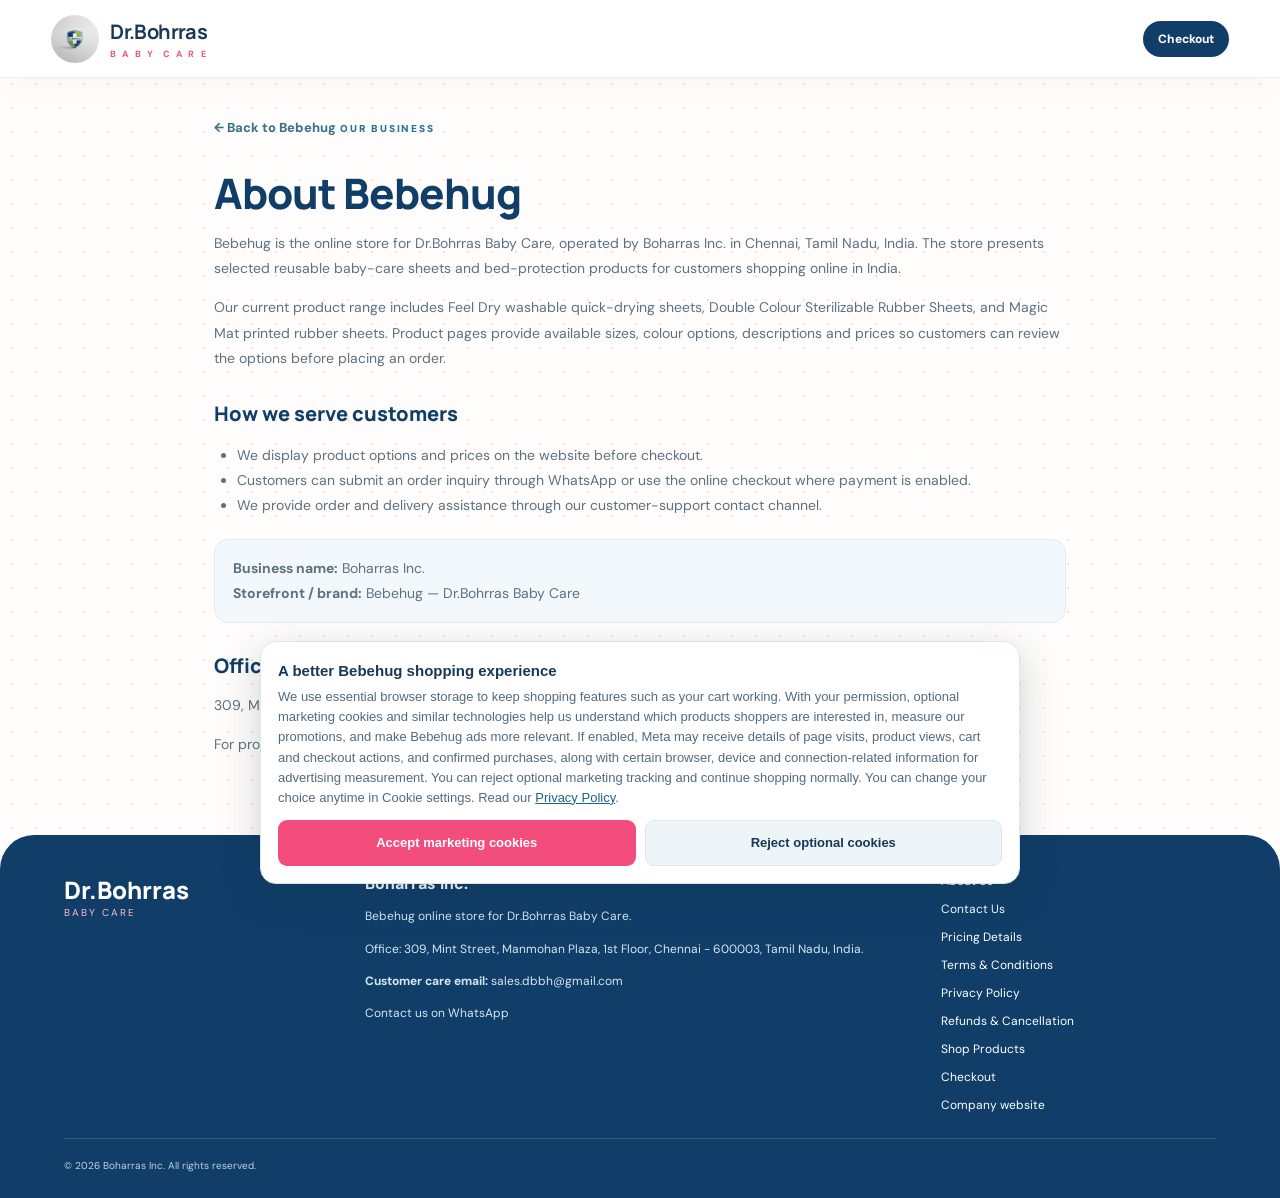
==== commit 36039e9c: "Refresh cookie notice script cache version" ====
--- a/about-us.html
+++ b/about-us.html
@@ -25,7 +25,7 @@
 .legal-page .price{color:#103e68;font-weight:800;white-space:nowrap}
 @media(max-width:760px){.legal-page{padding:28px 17px 44px!important}}
 </style>
-<script defer src="meta-pixel.js?v=20261119-consent2"></script>
+<script defer src="meta-pixel.js?v=20261120-consentcopy1"></script>
 </head>
 <body>
 <header class="topbar">
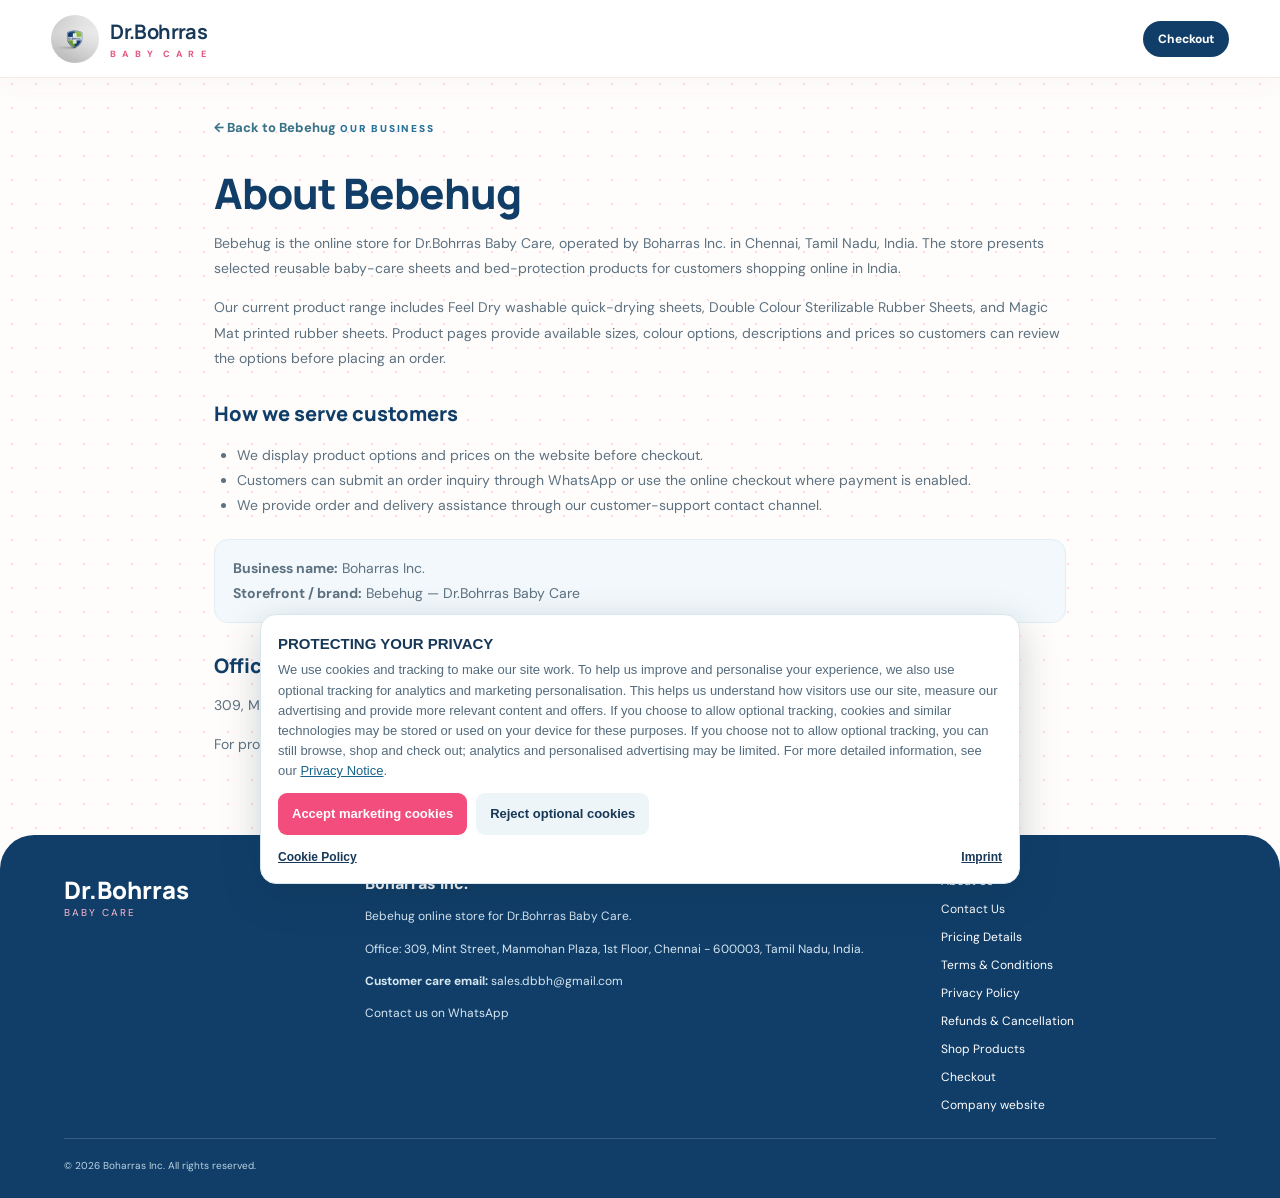
==== commit c15686b7: "Refresh cookie notice script cache version" ====
--- a/about-us.html
+++ b/about-us.html
@@ -25,7 +25,7 @@
 .legal-page .price{color:#103e68;font-weight:800;white-space:nowrap}
 @media(max-width:760px){.legal-page{padding:28px 17px 44px!important}}
 </style>
-<script defer src="meta-pixel.js?v=20261120-consentcopy1"></script>
+<script defer src="meta-pixel.js?v=20261120-privacy1"></script>
 </head>
 <body>
 <header class="topbar">
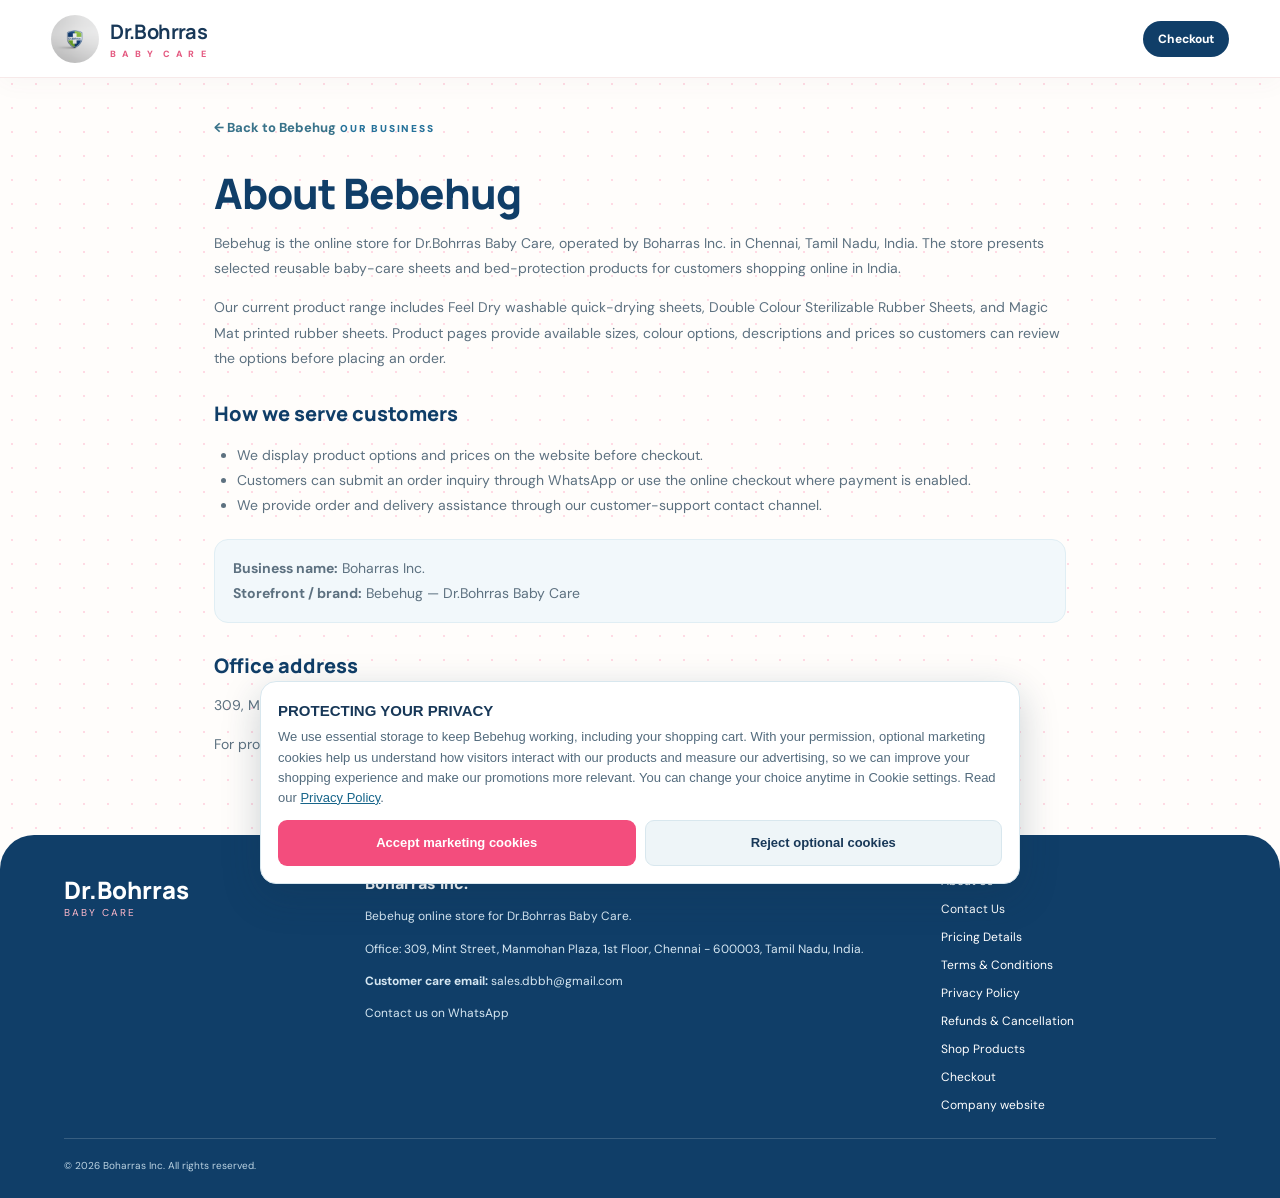
==== commit 326bbf3c: "Update Bebehug cookie popup wording Use concise privacy-first cookie notice copy and refresh the pop" ====
--- a/about-us.html
+++ b/about-us.html
@@ -25,7 +25,7 @@
 .legal-page .price{color:#103e68;font-weight:800;white-space:nowrap}
 @media(max-width:760px){.legal-page{padding:28px 17px 44px!important}}
 </style>
-<script defer src="meta-pixel.js?v=20261120-privacy1"></script>
+<script defer src="meta-pixel.js?v=20261120-consentcopy1"></script>
 </head>
 <body>
 <header class="topbar">
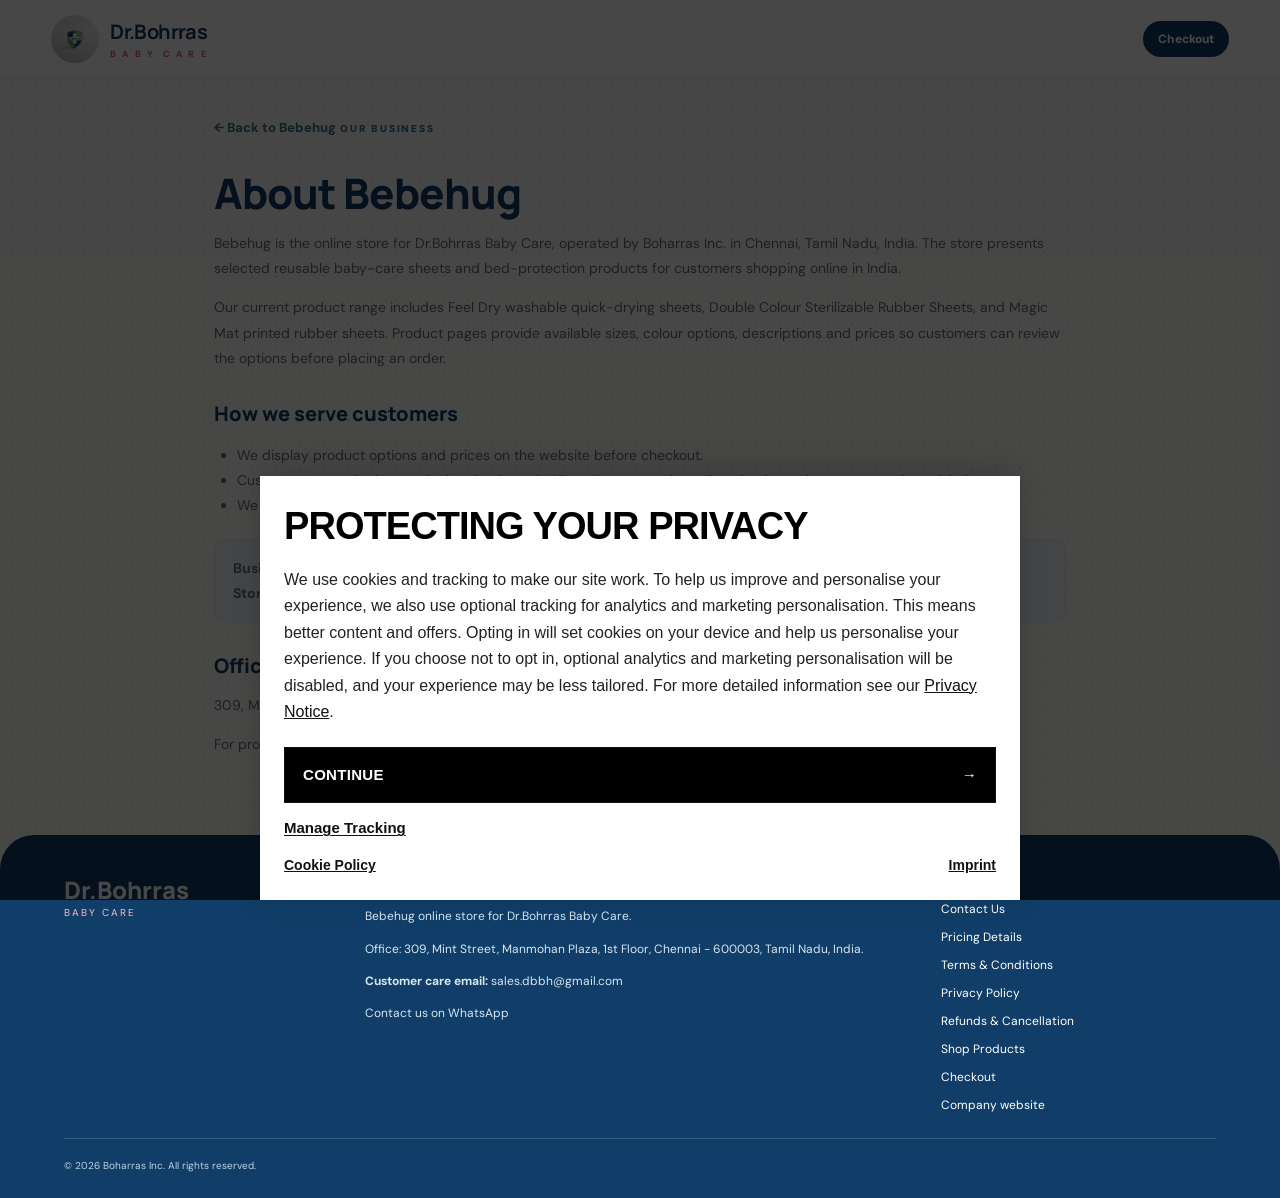
==== commit 260ef653: "Refresh cookie notice script cache version" ====
--- a/about-us.html
+++ b/about-us.html
@@ -25,7 +25,7 @@
 .legal-page .price{color:#103e68;font-weight:800;white-space:nowrap}
 @media(max-width:760px){.legal-page{padding:28px 17px 44px!important}}
 </style>
-<script defer src="meta-pixel.js?v=20261120-consentcopy1"></script>
+<script defer src="meta-pixel.js?v=20261123-privacy4"></script>
 </head>
 <body>
 <header class="topbar">
